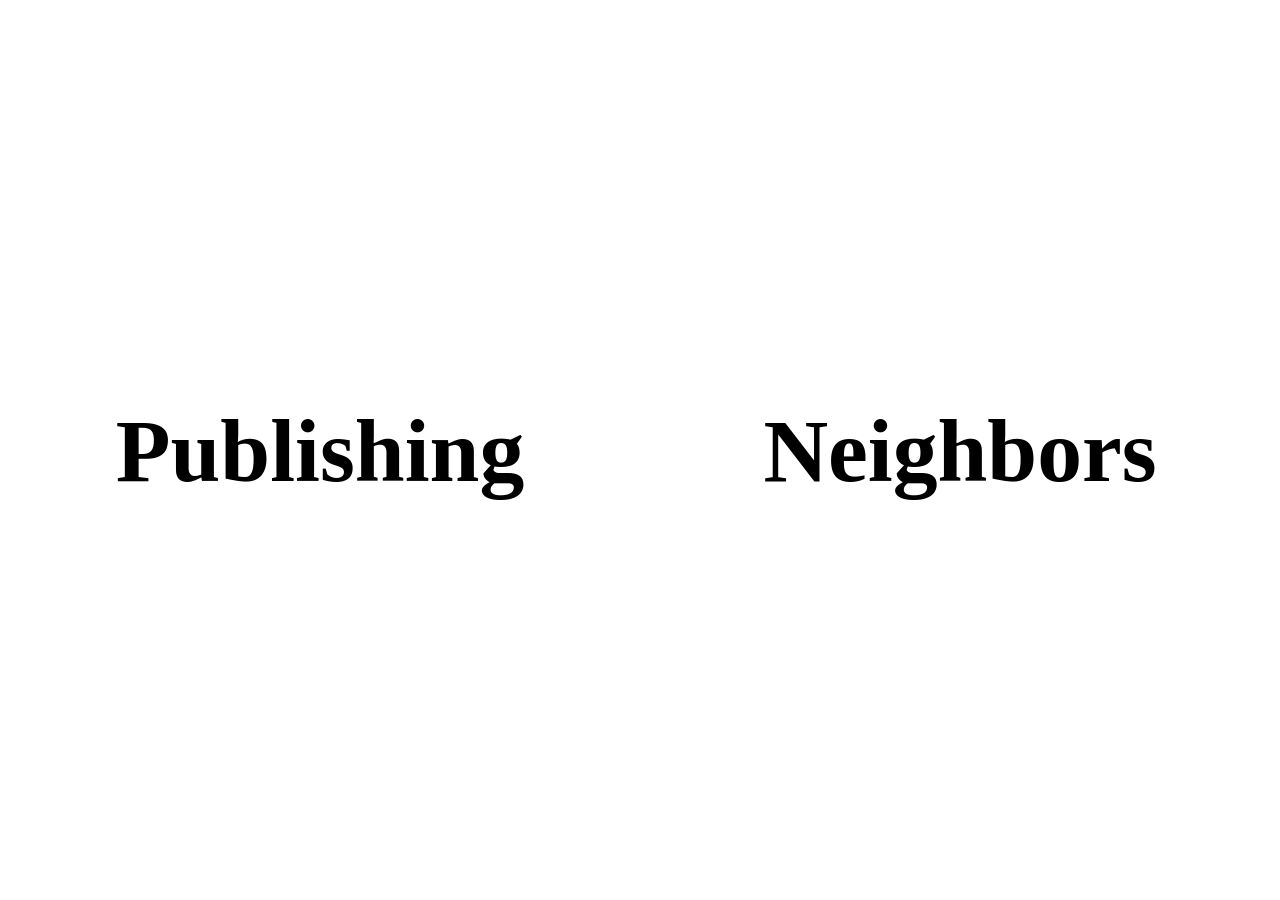
==== index.html @ 6d42fd78 "Initial commit: Publishing Neighbors web" ====
<!DOCTYPE html>
<html>
<head>
    <meta charset="utf-8">
    <title>Publishing Neighbors</title>
    <meta name="description" content="설명">
    <meta name="keywords" content="키워드1, 키워드2">
    <meta property="og:image" content="">
    <link rel="stylesheet" href="assets/css/style.css">
    <meta name="viewport" content="width=device-width, user-scalable=no">
</head>
<body>
    <!-- <a class="about-link" href="about/">About</a> -->

    <div class="left half">
        <div class="content">
            <h2><a href="publishing/index.html">Publishing</a></h2>
        </div>
    </div>

    <div class="right half">
        <div class="content">
            <h2><a href="Neighbors/index.html">Neighbors</a></h2>
        </div>
    </div>

    <script src="assets/js/script.js"></script>
</body>
</html>
---- assets/css/style.css ----
* {
            margin: 0;
            padding: 0;
            box-sizing: border-box;
        }
        
        @font-face {
            font-family: "vppixel-standard";
            src: url('vppixel-standard.otf');
        }


        body {
    overflow: hidden;
    font-family: "vppixel-standard";
    display: flex;
    width: 100vw;
    height: 100vh;
}

.half {
    position: relative;
    width: 50%;
    height: 100%;
    display: flex;
    justify-content: center;
    align-items: center;
    background-color: #ffffff;
    transition: background-color 0.15s ease;
    cursor: pointer;
}

/* 두 패널 사이 구분선
.left {
    border-right: 1px solid #000;
} */

.content {
    display: flex;
    align-items: center;
    justify-content: center;
}

h2 {
    font-size: clamp(2.5rem, 7vw, 6.5rem);
}

h2 a {
    text-decoration: none;
    color: #000000;
    transition: color 0.15s ease;
}

/* 호버 시 링크 색상 — JS로 배경이 어두워질 때를 위해 white로 전환 */
.half.hovered h2 a {
    color: #ffffff;
}

/* About 링크 */
.about-link {
    position: fixed;
    top: 20px;
    left: 50px;
    z-index: 9999;
    font-family: "vppixel-standard", sans-serif;
    font-size: 14px;
    color: #000;
    text-decoration: none;
    letter-spacing: 0.05em;
    line-height: 1;
}
.about-link:hover {
    text-decoration: underline;
}

/* 모바일: 좌우 → 상하 분할 */
@media (max-width: 768px) {
    body {
        flex-direction: column;
    }
    .half {
        width: 100%;
        height: 50%;
    }
}
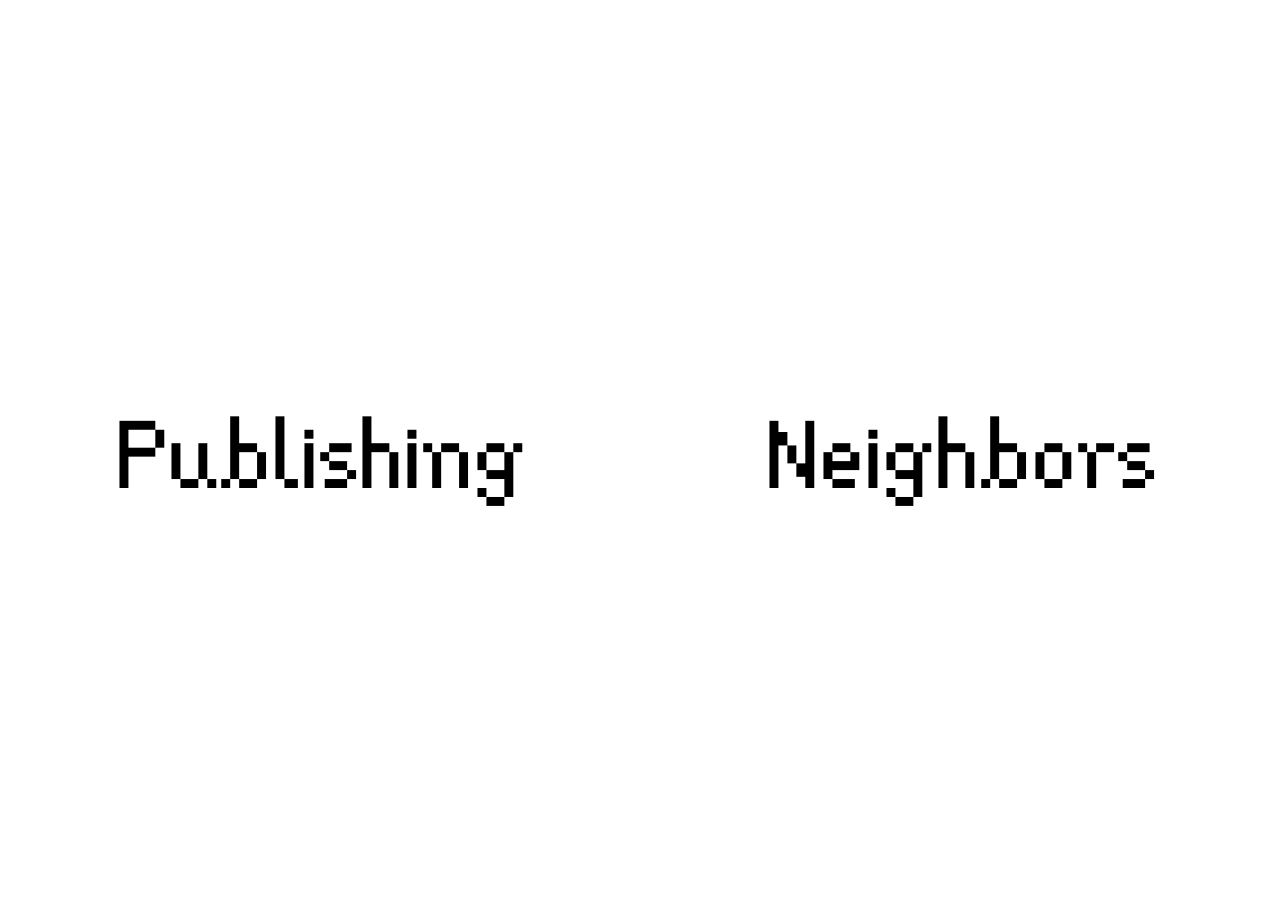
==== commit af10b220: "favicon" ====
--- a/index.html
+++ b/index.html
@@ -8,6 +8,9 @@
     <meta property="og:image" content="">
     <link rel="stylesheet" href="assets/css/style.css">
     <meta name="viewport" content="width=device-width, user-scalable=no">
+    <link rel="icon" type="image/png" sizes="32x32" href="assets/img/favicon-32.png">
+    <link rel="icon" type="image/png" sizes="192x192" href="assets/img/favicon-192.png">
+    <link rel="apple-touch-icon" href="assets/img/apple-touch-icon.png">
 </head>
 <body>
     <!-- <a class="about-link" href="about/">About</a> -->
--- a/assets/css/style.css
+++ b/assets/css/style.css
@@ -6,7 +6,7 @@
         
         @font-face {
             font-family: "vppixel-standard";
-            src: url('vppixel-standard.otf');
+            src: url('../font/vppixel-standard.otf');
         }
 
 
@@ -43,6 +43,7 @@
 
 h2 {
     font-size: clamp(2.5rem, 7vw, 6.5rem);
+    font-weight: normal;
 }
 
 h2 a {
@@ -82,4 +83,7 @@
         width: 100%;
         height: 50%;
     }
+    h2 {
+        font-size: 14vw;
+    }
 }
